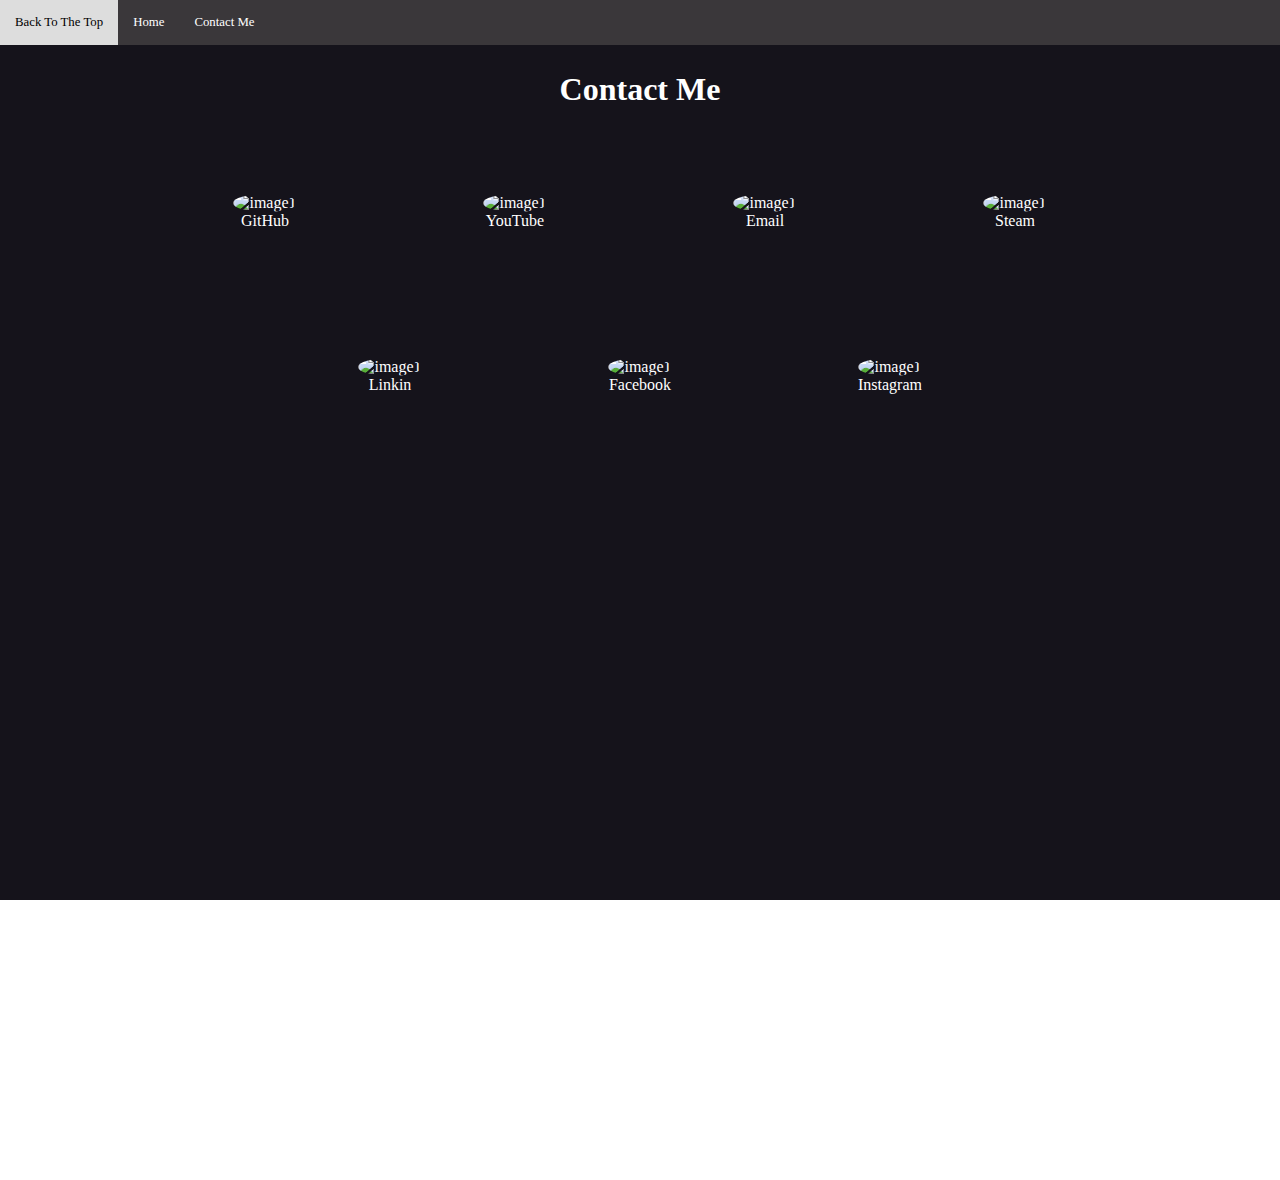
==== ContactMe.html @ 5d6102c1 "finalFramwork1" ====
<!DOCTYPE html>
<html lang="en">
<head>
    <meta charset="UTF-8">
        <title>Contact Me</title>
        <meta name="viewport" content="width=device-width, initial-scale=1">
        <link rel="shortcut icon" href="favicon_package_v0.16/favicon.ico">
        <link rel="stylesheet" href="style.css">
</head>
<body>
    <div id="topBar">
        <a href="#section1">Back To The Top</a>
        <a href="index.html">Home</a>
        <a href="ContactMe.html">Contact Me</a>
    </div>
    
    <section id="section1" class="contactSection" style="background-color: rgb(21, 19, 27);">
        <h1 class="fadeInAnimation">Contact Me</h1>
        <div class="contactContainer fadeInAnimation">
            <a href="https://github.com/kk98033" target="none">
                <img src="images/image1.gif" alt="image1" class="contactImg">
            </a>
            <a href="https://github.com/kk98033" target="none">
                <div class="contactText">GitHub</div>
            </a>
        </div>
        <div class="contactContainer fadeInAnimation">
            <a href="https://www.youtube.com/channel/UCubeo2tni91PwEGC22a11Kg" target="none">
                <img src="images/image1.gif" alt="image1" class="contactImg">
            </a>
            <a href="https://www.youtube.com/channel/UCubeo2tni91PwEGC22a11Kg" target="none">
                <div class="contactText" >YouTube</div>
            </a>
        </div>
        <div class="contactContainer fadeInAnimation">
            <a href="mailto:a8829037@gmail.com" target="none">
                <img src="images/image1.gif" alt="image1" class="contactImg">
            </a>
            <a href="mailto:a8829037@gmail.com" target="none">
                <div class="contactText">Email</div>
            </a>
        </div>
        <div class="contactContainer fadeInAnimation">
            <a href="https://steamcommunity.com/id/IddleFromTaiwan/" target="none">
                <img src="images/image1.gif" alt="image1" class="contactImg">
            </a>
            <a href="https://steamcommunity.com/id/IddleFromTaiwan/" target="none">
                <div class="contactText">Steam</div>
            </a>
        </div>
        <div class="contactContainer fadeInAnimation">
            <a href="www.linkedin.com/in/chia-yu-yang-9882a61a2" target="none">
                <img src="images/image1.gif" alt="image1" class="contactImg">
            </a>
            <a href="hwww.linkedin.com/in/chia-yu-yang-9882a61a2" target="none">
                <div class="contactText">Linkin</div>
            </a>
        </div>
        <div class="contactContainer fadeInAnimation">
            <a href="https://www.facebook.com/profile.php?id=100004901461283" target="none">
                <img src="images/image1.gif" alt="image1" class="contactImg">
            </a>
            <a href="https://www.facebook.com/profile.php?id=100004901461283" target="none">
                <div class="contactText">Facebook</div>
            </a>
        </div>
        <div class="contactContainer fadeInAnimation">
            <a href="https://www.instagram.com/kk98033/" target="none">
                <img src="images/image1.gif" alt="image1" class="contactImg">
            </a>
            <a href="https://www.instagram.com/kk98033/" target="none">
                <div class="contactText">Instagram</div>
            </a>
        </div>
    </section>

    <section class="bottom">
        <div class="bottomText" style="padding-top: 0; font-size: 2vw;">Contact Me</div>
        <div id="bottomTextHref">
            <a href="mailto:a8829037@gmail.com" target="blank" class="bottomText" style="display: inline; padding-right: 10px;">Email</a>
            <a href="https://github.com/kk98033" class="bottomText" target="blank" style="display: inline; padding-right: 10px;">GitHub</a>
            <a href="https://www.youtube.com/channel/UCubeo2tni91PwEGC22a11Kg" class="bottomText" target="blank" style="display: inline; padding-right: 10px;">YouTube</a>
            <a href="https://steamcommunity.com/id/IddleFromTaiwan/" class="bottomText" target="blank" style="display: inline; padding-right: 10px;">Steam</a>
        </div>
        <div class="bottomText">Copyright &#9400 2021 ChiaYuYang. All Rights Reserved</div>
    </section>
</body>
</html>
---- style.css ----
html, body{
    width: 100%;
    height: 100%;
    margin: 0px;
    padding: 0px;
    overflow-x: hidden;
    scroll-behavior: smooth;
}

a{
    text-decoration: none;
    color: white;
}

/* #region Top Bar */
#topBar{
    background-color: rgb(58, 55, 58);
    position: fixed;
    width: 100%;
    opacity: 100%;
    z-index: 9999;
    font-size: 1vw;
    /* display: none; */
}

#topBar a{
    text-decoration: none;
    float: left;
    text-align: center;
    color: white;
    padding: 15px;
}

#topBar a:hover{
    background-color: #ddd;
    color: black;
}
/* #endregion */


/* #region Center img */
.container{
    /* max-width: 960px; */
    width: 100%;
    margin: 0 auto;
    background: #f9f9f9;
    font-size: 24px;
    /* padding: 25px; */
}

.parallax{
    background: url("images/img2.jpg") no-repeat center;
    background-size: cover;
    background-attachment: fixed;
    height: 300px;
}
/* #endregion */


/* #region Main page */
.introduction{
    text-align: left;
}

.downBtn{
    font-size: 70px;
    padding: 50px;
}

.downBtn a{
    text-decoration: none;
    color: whitesmoke;
}

.section{
    background-color: rgb(21, 19, 27);
    /* width: 100%; */
    height: 100%;
    padding: 50px;

    font-size: 2.5vw;
    color: white;
    text-align: center;
}

.avatar{
    border-radius: 50%;
    width: 30%;
    height: 30%; 
    margin: 10px;
    float: right;
    /* max-width: 40%;
    max-height: 40%; */
}

/* fade in animation */
.fadeInAnimation{
    animation: fadeIn 3s;
}

@keyframes fadeIn{
    0% {opacity: 0;}
    100% {opacity: 1;}
}
/* #endregion */


/* #region About me section */
.circleImage{
    border-radius: 50%;
    width: 80%;
    height: 80%; 
    margin: 10px;
}

.imageContainer{
    width: 30%;
    display: inline-block;
    position: relative;
    text-align: center;
}

.backgroundText{
    background-color: rgb(0,0,0);
    background-color: rgba(0,0,0, 0.6);
    top: 42.5%;
    left: 50%;
    width: 80%;
    height: 80%;
    transform: translate(-50%, -50%);
    border-radius: 50%;
    font-size: 1.5vw;

    position: absolute;
    text-align: center;
    display: none;
    white-space: pre-line;
}

.imageContainer:hover .backgroundText{
    display: block;
}

.photoDescription{
    text-align: center;
}

.aboutMe{
    font-size: 3vw;
    white-space: pre-line;
}
/* #endregion */


/* #region Bottom section */
.bottom{
    height: 20%;
    text-align: center;
    background-color: rgb(16, 14, 20);
}

.bottomText{
    font-size: 1.5vw;
    padding-top: 60px;
    
    color: rgb(184, 174, 174);
}

#bottomTextHref a{
    text-decoration:none;
}

#bottomTextHref a:hover{
    color: gray;
}


/* #endregion */


/* #region Show case */
.showSection{
    background-color: rgb(21, 19, 27);
    /* width: 100%; */
    height: 100%;
    padding: 50px;

    font-size: 2.5vw;
    color: white;
    text-align: center;
}

.showCaseContainer{
    margin-bottom: 30vw;
}

.showCaseImg{
    float: left;
    border-radius: 50%;
    width: 20%;
    height: 20%;
    margin-left: 10vw;
}

.showCaseText{
    float: right;
    white-space: pre-line;
    width: 50%;
    font-size: 2vw;
    padding-bottom: 5vw;
}
/* #endregion */


/* #region Contact Me */
.contactSection{
    padding: 50px;
    height: 100%;
    text-align: center;
    color: white;
}

.contactContainer{
    width: 10%;
    padding: 5vw;
    position: relative;
    display: inline-block;
}

.contactImg{
    border-radius: 50%;
    width: 90%;
    height: 90%;
}

.contactText{
    text-align: center;
    width: 100%;
}
/* #endregion */


/* #region Other data */
.otherSection{
    text-align: center;
    color: white;
    padding: 50px;
    height: 100%;
}

.otherImg{
    float: left;
    border-radius: 20%;
    width: 35%;
    height: 35%;
    margin-left: 1vw;
    margin-bottom: 10vw;
}

.videoContainer{
    display: inline-block;
    position: relative;
    width: 100%;
}

.videoContainer iframe{
    float: left;
    margin-bottom: 1vw;
    width: 40%;
    height: 315px;
}
/* #endregion */

@media screen and (max-width: 600px){
    /* #region Top bar */
    #topBar{
        font-size: 0.5vw;
    }
    /* #endregion */


    /* #region First page */
    .section{
        /* width: 100%; */
        font-size: 4.5vw; /* The width is 100%, when the viewport is 800px or smaller */
    }

    .avatar{
        width: 60%;
        margin-left: auto;
        margin-right: auto;
    }

    .downBtn{
        padding: 1vw;
        font-size: 15vw;
    }

    .parallax{
        height: 30vw;
    }
    /* #endregion */


    /* #region Abount me section */
    .circleImage{
        width: 80%;
    }

    .imageContainer{
        width: 40%;
        display: inline-block;
    }

    .aboutMe{
        font-size: 3vw;
    }

    .backgroundText{
        width: 53%;
        height: 75%;
    }
    /* #endregion */


    /* #region Bottom section */
    .bottom{
        height: 10%;
    }

    .bottomText{
        font-size: 1vw;
        padding-top: 0px;
    }
    /* #endregion */


    /* #region Showcase section */
    .showSection{
        padding: 35px;
    }

    .showCaseText{
        float: none;
        width: 100%;
        font-size: 1.5vw;
        margin-bottom: 10vw;
    }
    
    .showCaseImg{
        float: none;
        border-radius: 50%;
        width: 30%;
        height: 30%;
        margin-left: 0;
    }

    .showCaseContainer{
        margin-bottom: 0;
    }
    /* #endregion */

    
    /* #region Contact Me */
    .contactContainer{
        width: 20%;
        padding: 4vw;
        position: relative;
        display: inline-block;
    }

    .contactImg{
        border-radius: 50%;
        width: 100%;
        height: 100%;
    }
    /* #endregion */


    /* #region Others */
    .otherImg{
        float: none;
        width: 80%;
        height: 80%;
    }

    .videoContainer{
        display: block;
    }

    .videoContainer iframe{
        float: none;
        width: 280px; 
        height: 158px;
    }
    /* #endregion */

}

@media screen and (max-width: 400px){
    .avatar{
        width: 100%;
    }
    
    
    /* #region Abount me section */
    .circleImage{
        width: 50%;
    }
    
    .imageContainer{
        padding-top: 0;
        width: 100%;
        display: block;
    }
    
    .aboutMe{
        font-size: 4vw;
    }
    /* #endregion */


    /* #region Bottom section */
    /* Bottom section */
    .bottomText{
        font-size: 3vw;
    }
    /* #endregion */


    /* #region Showcase section */
    .showCaseText{
        font-size: 3vw;
    }
    
    .showCaseImg{
        width: 60%;
        height: 60%;
    }

    .showCaseContainer{
        padding-bottom: 0;
    }
    /* #endregion */


    /* #region Contact Me */
    .contactContainer{
        width: 30%;
        padding: 4vw;
        position: relative;
        display: inline-block;
    }

    .contactImg{
        border-radius: 50%;
        width: 100%;
        height: 100%;
    }
    /* #endregion */


    /* #region Others */
    .otherSection{
        padding: 10px;
    }
    /* #endregion */
}
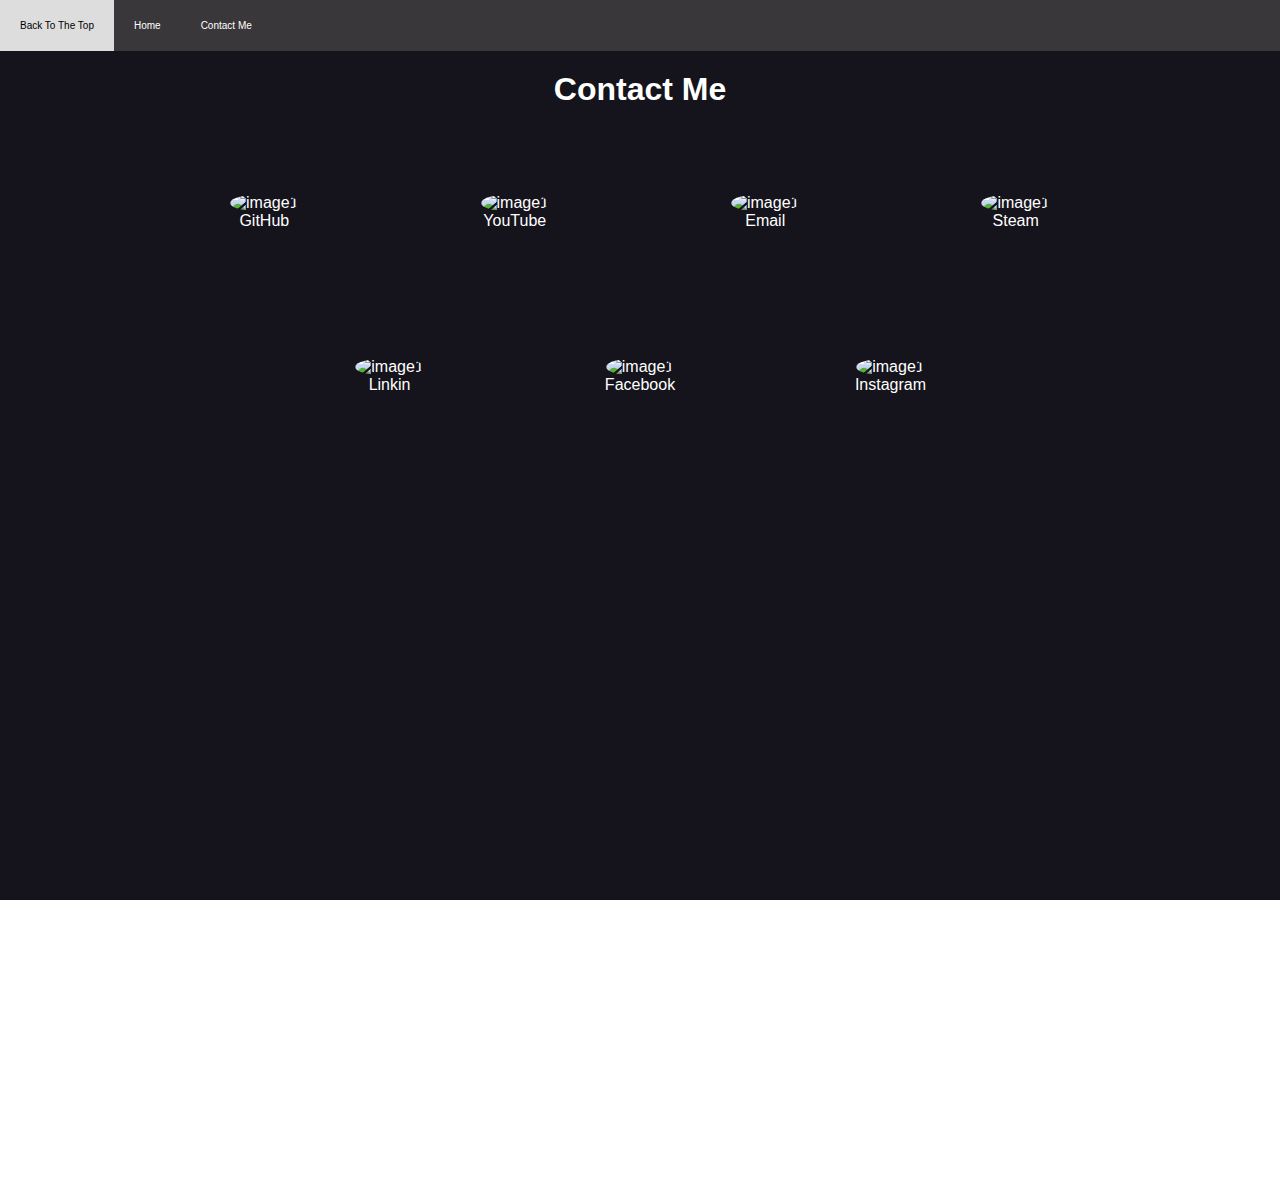
==== commit f8e7b9e6: "better_text" ====
--- a/ContactMe.html
+++ b/ContactMe.html
@@ -2,10 +2,10 @@
 <html lang="en">
 <head>
     <meta charset="UTF-8">
-        <title>Contact Me</title>
-        <meta name="viewport" content="width=device-width, initial-scale=1">
-        <link rel="shortcut icon" href="favicon_package_v0.16/favicon.ico">
-        <link rel="stylesheet" href="style.css">
+    <title>Contact Me</title>
+    <meta name="viewport" content="width=device-width, initial-scale=1">
+    <link rel="shortcut icon" href="favicon_package_v0.16/favicon.ico">
+    <link rel="stylesheet" href="style.css">
 </head>
 <body>
     <div id="topBar">
--- a/style.css
+++ b/style.css
@@ -5,12 +5,18 @@
     padding: 0px;
     overflow-x: hidden;
     scroll-behavior: smooth;
+    font-family: Arial !important;
 }
 
 a{
     text-decoration: none;
     color: white;
 }
+
+/* @font-face { */
+    /* font-family: ; */
+    /* src: url(微軟正黑體-1.ttf);
+} */
 
 /* #region Top Bar */
 #topBar{
@@ -19,7 +25,7 @@
     width: 100%;
     opacity: 100%;
     z-index: 9999;
-    font-size: 1vw;
+    font-size: 10px;
     /* display: none; */
 }
 
@@ -28,7 +34,7 @@
     float: left;
     text-align: center;
     color: white;
-    padding: 15px;
+    padding: 20px;
 }
 
 #topBar a:hover{
@@ -146,7 +152,7 @@
 }
 
 .aboutMe{
-    font-size: 3vw;
+    font-size: 2vw;
     white-space: pre-line;
 }
 /* #endregion */
@@ -273,9 +279,6 @@
 
 @media screen and (max-width: 600px){
     /* #region Top bar */
-    #topBar{
-        font-size: 0.5vw;
-    }
     /* #endregion */
 
 
@@ -415,7 +418,7 @@
     }
     
     .aboutMe{
-        font-size: 4vw;
+        font-size: 1.5vw;
     }
     /* #endregion */
 
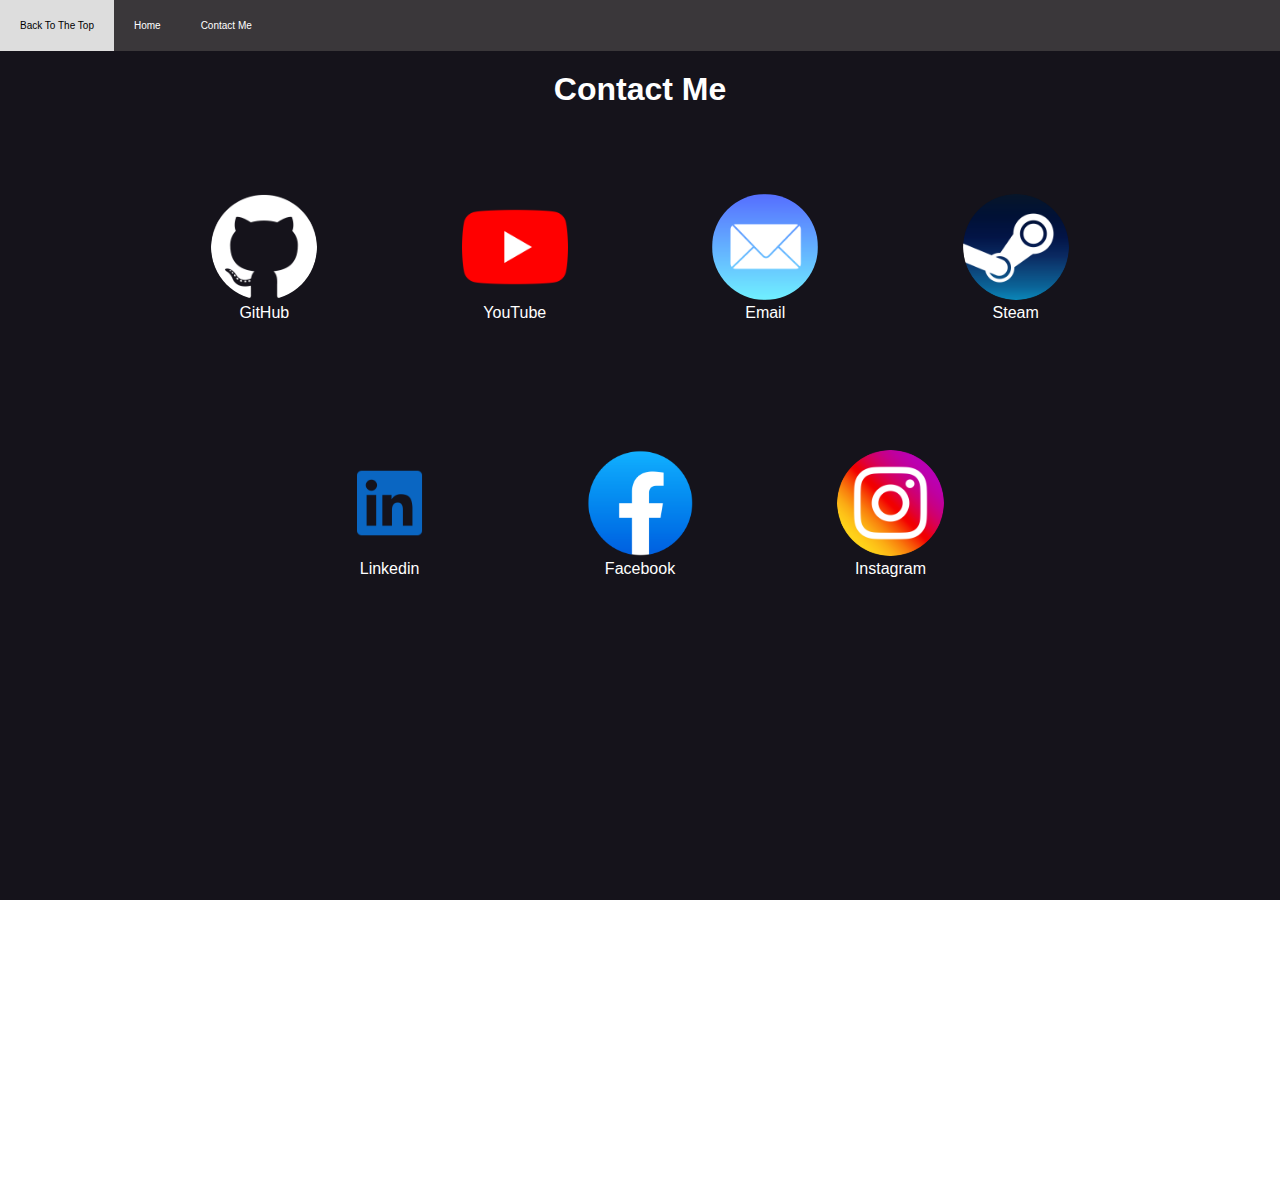
==== commit bdb5b389: "add_photo_and_full_content" ====
--- a/ContactMe.html
+++ b/ContactMe.html
@@ -17,56 +17,56 @@
     <section id="section1" class="contactSection" style="background-color: rgb(21, 19, 27);">
         <h1 class="fadeInAnimation">Contact Me</h1>
         <div class="contactContainer fadeInAnimation">
-            <a href="https://github.com/kk98033" target="none">
-                <img src="images/image1.gif" alt="image1" class="contactImg">
+            <a href="https://github.com/kk98033" target="none" class="logo">
+                <img src="images/icons/Github.png" alt="GitHub" class="contactImg">
             </a>
             <a href="https://github.com/kk98033" target="none">
                 <div class="contactText">GitHub</div>
             </a>
         </div>
         <div class="contactContainer fadeInAnimation">
-            <a href="https://www.youtube.com/channel/UCubeo2tni91PwEGC22a11Kg" target="none">
-                <img src="images/image1.gif" alt="image1" class="contactImg">
+            <a href="https://www.youtube.com/channel/UCubeo2tni91PwEGC22a11Kg" target="none" class="logo">
+                <img src="images/icons/YouTube.png" alt="YouTube" class="contactImg" style="border-radius: 30%;">
             </a>
             <a href="https://www.youtube.com/channel/UCubeo2tni91PwEGC22a11Kg" target="none">
-                <div class="contactText" >YouTube</div>
+                <div class="contactText">YouTube</div>
             </a>
         </div>
         <div class="contactContainer fadeInAnimation">
-            <a href="mailto:a8829037@gmail.com" target="none">
-                <img src="images/image1.gif" alt="image1" class="contactImg">
+            <a href="mailto:a8829037@gmail.com" target="none" class="logo">
+                <img src="images/icons/Email.png" alt="Email" class="contactImg">
             </a>
             <a href="mailto:a8829037@gmail.com" target="none">
                 <div class="contactText">Email</div>
             </a>
         </div>
         <div class="contactContainer fadeInAnimation">
-            <a href="https://steamcommunity.com/id/IddleFromTaiwan/" target="none">
-                <img src="images/image1.gif" alt="image1" class="contactImg">
+            <a href="https://steamcommunity.com/id/IddleFromTaiwan/" target="none" class="logo">
+                <img src="images/icons/Steam.png" alt="Steam" class="contactImg">
             </a>
             <a href="https://steamcommunity.com/id/IddleFromTaiwan/" target="none">
                 <div class="contactText">Steam</div>
             </a>
         </div>
         <div class="contactContainer fadeInAnimation">
-            <a href="www.linkedin.com/in/chia-yu-yang-9882a61a2" target="none">
-                <img src="images/image1.gif" alt="image1" class="contactImg">
+            <a href="www.linkedin.com/in/chia-yu-yang-9882a61a2" target="none" class="logo">
+                <img src="images/icons/Linkedin.png" alt="Linkedin" class="contactImg">
             </a>
             <a href="hwww.linkedin.com/in/chia-yu-yang-9882a61a2" target="none">
-                <div class="contactText">Linkin</div>
+                <div class="contactText">Linkedin</div>
             </a>
         </div>
         <div class="contactContainer fadeInAnimation">
-            <a href="https://www.facebook.com/profile.php?id=100004901461283" target="none">
-                <img src="images/image1.gif" alt="image1" class="contactImg">
+            <a href="https://www.facebook.com/profile.php?id=100004901461283" target="none" class="logo">
+                <img src="images/icons/Facebook.png" alt="Facebook" class="contactImg">
             </a>
             <a href="https://www.facebook.com/profile.php?id=100004901461283" target="none">
                 <div class="contactText">Facebook</div>
             </a>
         </div>
         <div class="contactContainer fadeInAnimation">
-            <a href="https://www.instagram.com/kk98033/" target="none">
-                <img src="images/image1.gif" alt="image1" class="contactImg">
+            <a href="https://www.instagram.com/kk98033/" target="none" class="logo">
+                <img src="images/icons/Instagram.png" alt="Instagram" class="contactImg">
             </a>
             <a href="https://www.instagram.com/kk98033/" target="none">
                 <div class="contactText">Instagram</div>
--- a/style.css
+++ b/style.css
@@ -212,7 +212,7 @@
     float: right;
     white-space: pre-line;
     width: 50%;
-    font-size: 2vw;
+    font-size: 1.5vw;
     padding-bottom: 5vw;
 }
 /* #endregion */
@@ -242,6 +242,11 @@
 .contactText{
     text-align: center;
     width: 100%;
+}
+
+.logo:hover .contactImg{
+    width: 110%;
+    height: 110%;
 }
 /* #endregion */
 
@@ -346,7 +351,7 @@
     .showCaseText{
         float: none;
         width: 100%;
-        font-size: 1.5vw;
+        font-size: 2vw;
         margin-bottom: 10vw;
     }
     
